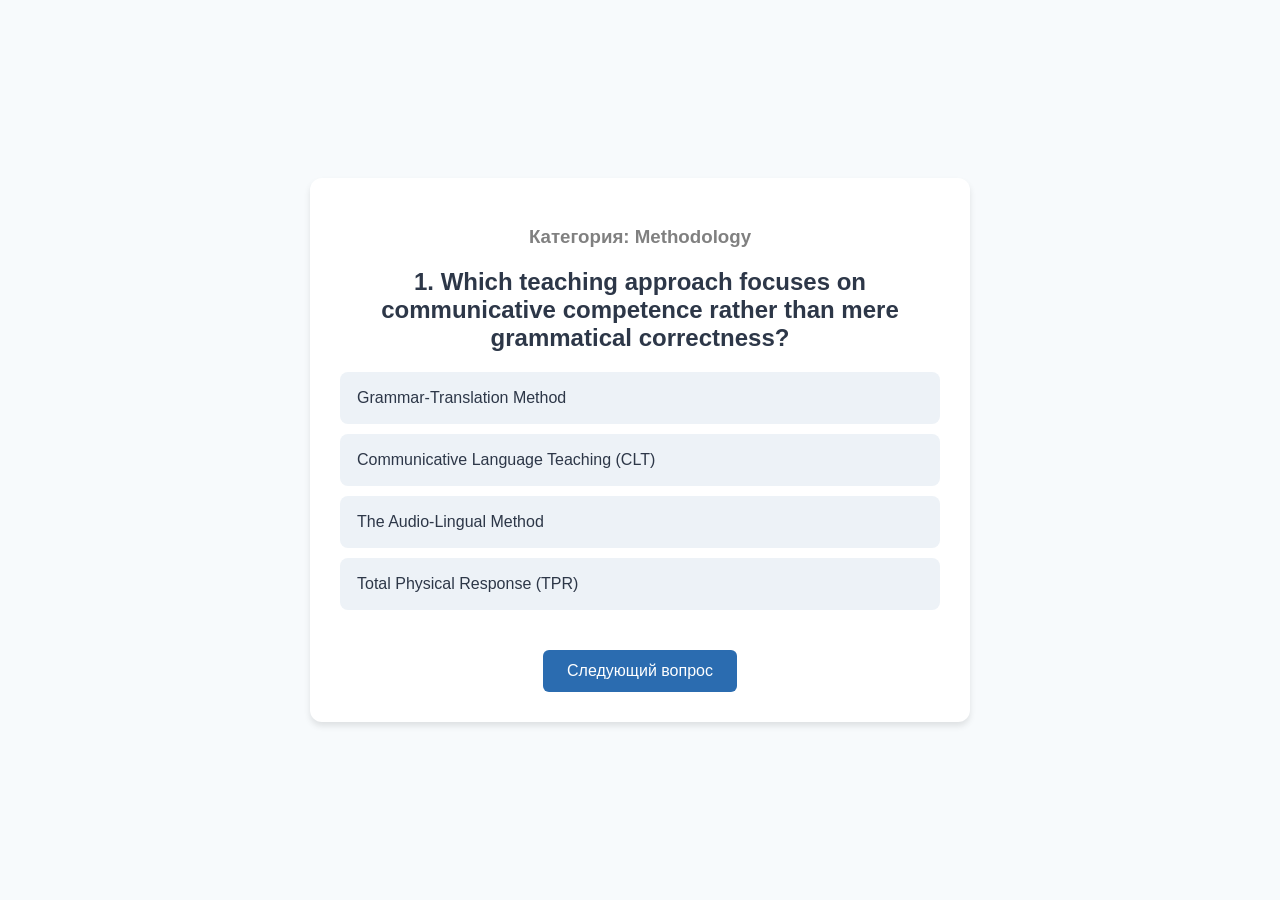
==== quiz.html @ 43fbfe95 "Add files via upload" ====
<!DOCTYPE html>
<html lang="ru">
<head>
  <meta charset="UTF-8">
  <title>Тестирование ОЗП</title>
  <link rel="stylesheet" href="css/style.css">
</head>
<body>
  <div class="container">
    <div id="quiz-box">
      <h3 id="question-category" style="color: gray;"></h3>
      <h2 id="question-text">Загрузка вопроса...</h2>
      <div id="options-box" class="options-container"></div>
      <button id="next-btn" onclick="submitAnswer()">Проверить результат</button>
    </div>
  </div>
  <script src="js/questions.js"></script>
  <script src="js/quiz.js"></script>
</body>
</html>
---- css/style.css ----
:root {
  --primary-color: #2b6cb0;
  --success-color: #38a169;
  --danger-color: #e53e3e;
  --bg-color: #f7fafc;
  --text-color: #2d3748;
}
body {
  font-family: 'Segoe UI', Tahoma, Geneva, Verdana, sans-serif;
  background-color: var(--bg-color);
  color: var(--text-color);
  margin: 0;
  padding: 0;
  display: flex;
  justify-content: center;
  align-items: center;
  min-height: 100vh;
}
.container {
  background: white;
  padding: 30px;
  border-radius: 12px;
  box-shadow: 0 4px 6px rgba(0, 0, 0, 0.1);
  max-width: 600px;
  width: 90%;
  text-align: center;
}
h1 { color: var(--primary-color); }
button {
  background-color: var(--primary-color);
  color: white;
  border: none;
  padding: 12px 24px;
  font-size: 16px;
  border-radius: 6px;
  cursor: pointer;
  transition: background 0.2s;
  margin-top: 20px;
}
button:hover { background-color: #1a528d; }
.options-container { text-align: left; margin: 20px 0; }
.option-card {
  background: #edf2f7;
  padding: 15px;
  margin: 10px 0;
  border-radius: 8px;
  cursor: pointer;
  border: 2px solid transparent;
  transition: all 0.2s;
}
.option-card:hover { background: #e2e8f0; }
.option-card.selected { border-color: var(--primary-color); background: #ebf8ff; }
.correct { background-color: #c6f6d5 !important; border-color: var(--success-color); }
.incorrect { background-color: #fed7d7 !important; border-color: var(--danger-color); }
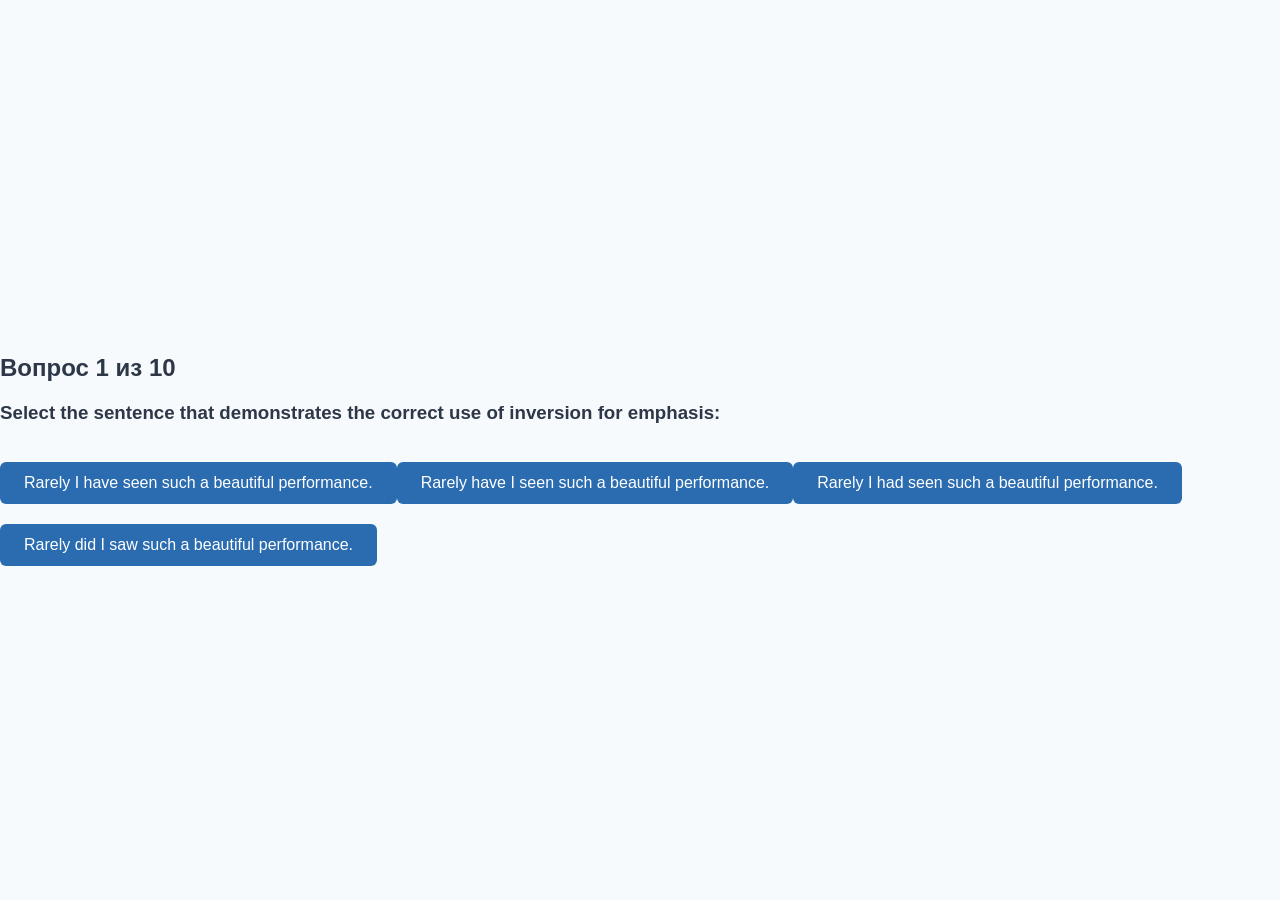
==== commit 58767928: "Update quiz.html" ====
--- a/quiz.html
+++ b/quiz.html
@@ -2,18 +2,29 @@
 <html lang="ru">
 <head>
   <meta charset="UTF-8">
-  <title>Тестирование ОЗП</title>
+  <meta name="viewport" content="width=device-width, initial-scale=1.0">
+  <title>Тренажер ОЗП — Тестирование</title>
   <link rel="stylesheet" href="css/style.css">
 </head>
 <body>
-  <div class="container">
-    <div id="quiz-box">
-      <h3 id="question-category" style="color: gray;"></h3>
-      <h2 id="question-text">Загрузка вопроса...</h2>
-      <div id="options-box" class="options-container"></div>
-      <button id="next-btn" onclick="submitAnswer()">Проверить результат</button>
+  <div class="quiz-container">
+    <div class="quiz-header">
+      <h2>Вопрос <span id="current-question-num">0</span> из <span id="total-questions">0</span></h2>
     </div>
+    
+    <!-- Текст вопроса -->
+    <div class="question-box">
+      <h3 id="question">Загрузка вопроса...</h3>
+    </div>
+    
+    <!-- Контейнер для вариантов ответов (кнопок) -->
+    <div id="options-container" class="options-grid"></div>
+    
+    <!-- Кнопка перехода к следующему вопросу -->
+    <button id="next-btn" class="btn" style="display: none;">Следующий вопрос</button>
   </div>
+
+  <!-- Подключаем файлы скриптов строго в этом порядке -->
   <script src="js/questions.js"></script>
   <script src="js/quiz.js"></script>
 </body>
